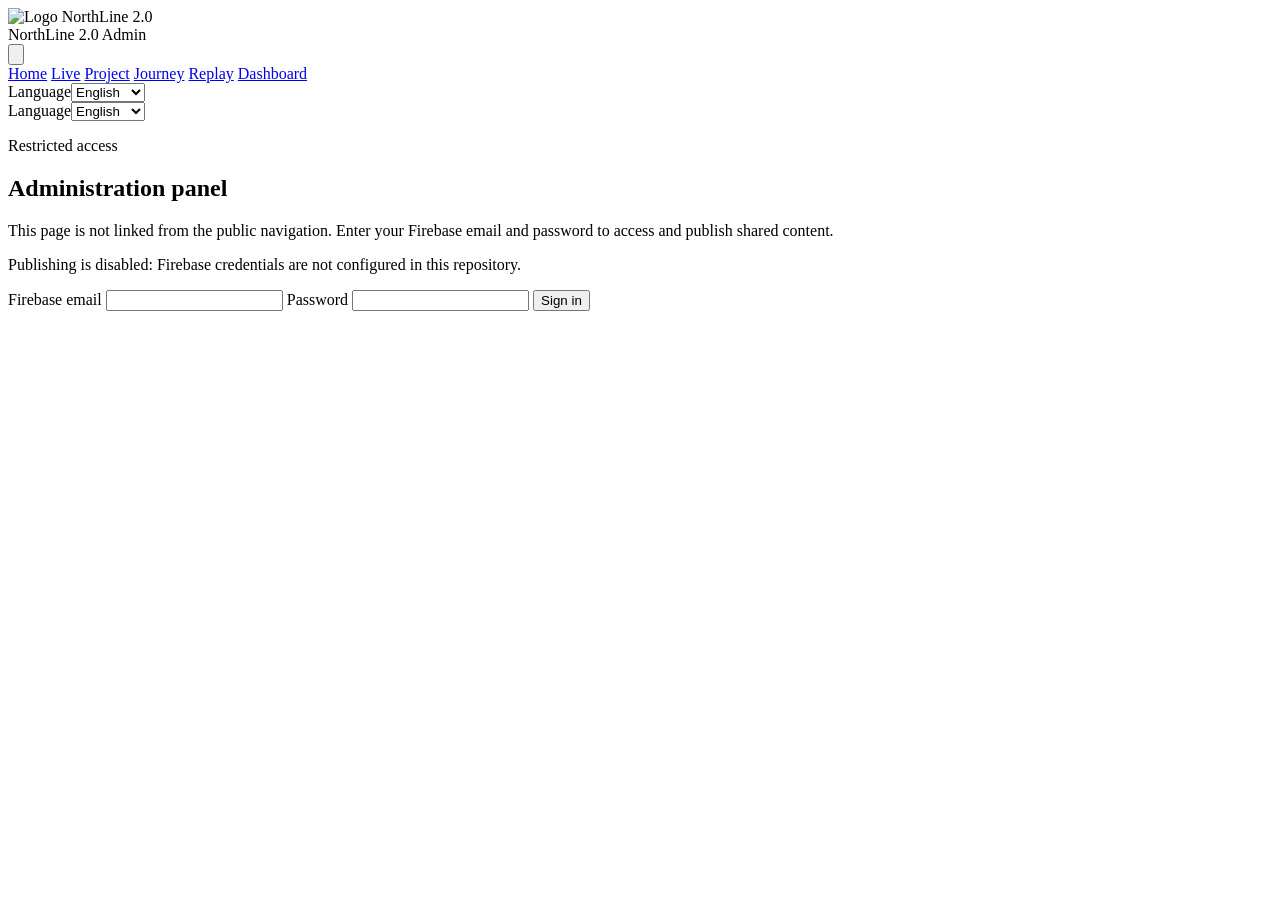
==== admin.html @ 84601d61 "flagge" ====
<!DOCTYPE html>
<html lang="en">
<head>
    <meta charset="UTF-8">
    <title data-i18n="admin.horizonAdmin">NorthLine 2.0 — Admin</title>
    <meta name="description" content="NorthLine 2.0 admin panel to manage shared field notes and gallery." data-i18n-attr='{"content":"meta.adminDescription"}'>
    <meta name="viewport" content="width=device-width, initial-scale=1.0">
    <link rel="stylesheet" href="css/tokens.css?v=20260828b">
    <link rel="stylesheet" href="css/global.css?v=20260828j">
    <link rel="stylesheet" href="https://unpkg.com/leaflet@1.9.4/dist/leaflet.css">
    <link rel="icon" type="image/png" sizes="32x32" href="assets/logo_horizon_homepage.png?v=20260827a">
    <link rel="icon" type="image/png" href="assets/logo_horizon_homepage.png?v=20260827a">
    <link rel="apple-touch-icon" href="assets/logo_horizon_homepage.png?v=20260827a">
</head>
<body data-page="admin">
    <header class="topbar">
        <div class="brand">
            <img src="assets/logo_horizon_homepage.png?v=20260827a" alt="Logo NorthLine 2.0" class="brand-icon" data-i18n-attr='{"alt":"admin.logoHorizon"}'>
            <div>
                <span class="brand-title" data-i18n="common.projectName">NorthLine 2.0</span>
                <span class="brand-subtitle" data-i18n="common.admin">Admin</span>
            </div>
        </div>
        <nav class="main-nav" aria-label="Main navigation" data-i18n-attr='{"aria-label":"common.mainNavigation"}'>
            <a href="index.html" data-i18n="common.home">Home</a>
            <a href="live.html" data-i18n="common.live">Live</a>
            <a href="project.html" data-i18n="common.project">Project</a>
            <a href="gallery.html" data-i18n="common.journey">Journey</a>
            <a href="replay.html" data-i18n="common.replay">Replay</a>
            <a href="dashboard.html" data-i18n="common.dashboard">Dashboard</a>
        </nav>
    </header>
    <main class="page page-admin">
        <section id="adminLocked" class="section section-white">
            <div class="section-title">
                <p class="eyebrow" data-i18n="admin.restrictedAccess">Restricted access</p>
                <h1 data-i18n="admin.administrationPanel">Administration panel</h1>
                <p data-i18n="admin.thisPageIsNotLinkedFromThePublic">This page is not linked from the public navigation. Enter your Firebase email and password to access and publish shared content.</p>
                <p id="adminModeLabel"></p>
            </div>
            <form id="adminLoginForm" class="admin-login-form">
                <label>
                    <span data-i18n="admin.firebaseEmail">Firebase email</span>
                    <input type="email" name="email" autocomplete="username">
                </label>
                <label>
                    <span data-i18n="admin.password">Password</span>
                    <input type="password" name="password" autocomplete="current-password" required>
                </label>
                <button type="submit" class="button primary" data-i18n="admin.signIn">Sign in</button>
                <p id="adminLoginSuccess" class="admin-feedback"></p>
                <p id="adminLoginError" class="admin-error"></p>
            </form>
        </section>

        <section id="adminApp" class="section admin-section-stack" hidden>
            <div class="section-title">
                <p class="eyebrow" data-i18n="admin.contentManagement">Content management</p>
                <h2 data-i18n="common.gallery">Gallery</h2>
                <p data-i18n="admin.addDeleteAndReorderTheImagesPublishedOn">Add, delete and reorder the images published on the site from here.</p>
            </div>
            <div class="admin-toolbar">
                <p id="adminSaveNotice" class="admin-feedback"></p>
                <button id="adminLogoutBtn" type="button" class="button ghost" data-i18n="admin.logOut">Log out</button>
            </div>

            <details class="section-white admin-block admin-collapsible">
                <summary><span data-i18n="admin.liveStatus">Live status</span><small data-i18n="admin.changeTheExpeditionStatusShownPublicly">Change the expedition status shown publicly</small></summary>
                <div class="admin-collapsible-content">
                    <div class="section-title">
                        <h2 data-i18n="admin.liveStatus">Live status</h2>
                    <p data-i18n="admin.youCanManuallyForceEndOfDayIf">You can manually force End of day. If Garmin keeps sending MOVING for at least 2 minutes, the status returns automatically to Moving.</p>
                    </div>
                    <form id="adminLiveStatusForm" class="admin-form-grid">
                        <label class="admin-form-full"><span data-i18n="admin.statusMode">Status mode</span>
                            <select name="forcedStatus">
                                <option value="" data-i18n="admin.automaticFromGarminFirebase">Automatic from Garmin/Firebase</option>
                                <option value="ended" data-i18n="common.endOfDay">End of day</option>
                                <option value="finished" data-i18n="admin.finishedArrivedAtChancy">Finished (arrived in Chiasso)</option>
                            </select>
                        </label>
                        <p id="adminLiveStatusCurrent" class="admin-inline-note admin-form-full" data-i18n="admin.currentStatusLoading">Current status: loading...</p>
                        <button type="submit" class="button primary" data-i18n="admin.saveLiveStatus">Save live status</button>
                        <p id="adminLiveStatusNotice" class="admin-feedback admin-form-full"></p>
                    </form>
                </div>
            </details>

            <section class="section-white admin-block">
                <div class="section-title">
                    <h2 data-i18n="common.gallery">Gallery</h2>
                </div>
                <form data-admin-form="gallery" class="admin-form-grid">
                    <label><span data-i18n="common.title">Title</span><input type="text" name="title" required></label>
                    <label><span data-i18n="common.date">Date</span>
                        <span class="admin-input-with-action">
                            <input type="text" name="date" placeholder="01/08/2026" data-i18n-attr='{"placeholder":"admin.value01082026"}'>
                            <button id="adminGalleryNowBtn" type="button" class="button secondary" data-i18n="admin.now">Now</button>
                        </span>
                    </label>
                    <label><span data-i18n="common.time">Time</span><input type="text" name="time" placeholder="07:30"></label>
                    <label><span data-i18n="common.km">Km</span>
                        <span class="admin-input-with-action">
                            <input type="text" name="km" placeholder="18">
                            <button id="adminGalleryKmNowBtn" type="button" class="button secondary" data-i18n="admin.currentKm">Current km</button>
                        </span>
                    </label>
                    <label><span data-i18n="common.location">Location</span>
                        <input type="text" name="location" placeholder="Automatically set from location" readonly data-i18n-attr='{"placeholder":"admin.automaticallySetFromLocation"}'>
                    </label>
                    <label class="admin-form-full"><span data-i18n="common.description">Description</span><textarea name="description" rows="4"></textarea></label>
                    <label class="admin-form-full"><span data-i18n="common.image">Image</span><input type="file" name="image" accept="image/*" required></label>
                    <div class="admin-form-full admin-inline-row">
                        <button id="adminGalleryGeoBtn" type="button" class="button secondary" data-i18n="admin.useCurrentLocation">Use current location</button>
                        <button id="adminGalleryMapBtn" type="button" class="button secondary" data-i18n="admin.chooseOnMap">Choose on map</button>
                        <span id="adminGalleryGeoStatus" class="admin-inline-note" data-i18n="admin.locationNotSet">Location not set</span>
                    </div>
                    <div id="adminGalleryMapPickerWrap" class="admin-form-full admin-map-picker-wrap" hidden>
                        <p class="admin-inline-note" data-i18n="admin.clickOnLlaCartinaPerImpostareLaPosizione">Click on
lla cartina per impostare la posizione della foto.</p>                        <div id="adminGalleryMapPicker" class="admin-map-picker"></div>
                    </div>
                    <input type="hidden" name="lat">
                    <input type="hidden" name="lng">
                    <button type="submit" class="button primary" data-i18n="admin.addToGallery">Add to gallery</button>
                </form>
                <div data-admin-list="gallery" class="admin-item-list"></div>
            </section>

            <details class="section-white admin-block admin-collapsible">
                <summary><span data-i18n="common.hiddenMilestones">Hidden milestones</span><small data-i18n="admin.chooseWhichSecretProgressBadgesAreVisible">Choose which secret progress badges are visible</small></summary>
                <div class="admin-collapsible-content">
                <div class="section-title">
                    <h2 data-i18n="common.hiddenMilestones">Hidden milestones</h2>
                    <p data-i18n="admin.unlockHiddenProgressManuallySoTheyAppearOnly">Unlock hidden progress manually so they appear only on the public progress page.</p>
                </div>
                <form id="adminHiddenProgressForm" class="admin-form-grid">
                    <div id="adminHiddenProgressList" class="admin-hidden-progress-list admin-form-full"></div>
                    <button type="submit" class="button primary" data-i18n="admin.saveHiddenMilestones">Save hidden milestones</button>
                    <p id="adminHiddenProgressNotice" class="admin-feedback admin-form-full"></p>
                </form>
                </div>
            </details>

            <details class="section-white admin-block admin-collapsible">
                <summary><span data-i18n="admin.progressCantons">Progress cantons</span><small data-i18n="admin.manageTheManualCantonOverride">Manage the manual canton override</small></summary>
                <div class="admin-collapsible-content">
                <div class="section-title">
                    <h2 data-i18n="admin.progressCantonsManual">Progress cantons (manual)</h2>
                    <p data-i18n="admin.theAutomaticGpsDetectionRemainsActiveSelectAdditional">The automatic GPS detection remains active. Select additional cantons here only when a manual correction is needed.</p>
                </div>
                <form id="adminCantonOverrideForm" class="admin-form-grid">
                    <p id="adminCantonOverrideCurrent" class="admin-inline-note admin-form-full" data-i18n="admin.automaticGpsDetectionActive2">Automatic GPS detection active.</p>
                    <div id="adminCantonOverrideList" class="admin-hidden-progress-list admin-form-full"></div>
                    <button type="submit" class="button primary" data-i18n="admin.saveManualCantons">Save manual cantons</button>
                    <p id="adminCantonOverrideNotice" class="admin-feedback admin-form-full"></p>
                </form>
                </div>
            </details>

            <details class="section-white admin-block admin-collapsible">
                <summary><span data-i18n="admin.mountainPasses">Mountain passes</span><small data-i18n="admin.manuallyActivatePassBadges">Manually activate pass badges</small></summary>
                <div class="admin-collapsible-content">
                    <div class="section-title">
                        <h2 data-i18n="admin.mountainPassesManual">Mountain passes (manual)</h2>
                        <p data-i18n="admin.theAutomaticGpsGeofenceRemainsActiveSelectAdditional">The automatic GPS geofence remains active. Select additional passes only when a manual correction is needed.</p>
                    </div>
                    <form id="adminPassOverrideForm" class="admin-form-grid">
                        <p id="adminPassOverrideCurrent" class="admin-inline-note admin-form-full" data-i18n="admin.automaticGpsDetectionActive2">Automatic GPS detection active.</p>
                        <div id="adminPassOverrideList" class="admin-hidden-progress-list admin-form-full"></div>
                        <button type="submit" class="button primary" data-i18n="admin.saveManualPasses">Save manual passes</button>
                        <p id="adminPassOverrideNotice" class="admin-feedback admin-form-full"></p>
                    </form>
                </div>
            </details>
        </section>
    </main>
    <script src="firebase-config.js"></script>
    <script src="https://www.gstatic.com/firebasejs/10.12.5/firebase-app-compat.js"></script>
    <script src="https://www.gstatic.com/firebasejs/10.12.5/firebase-auth-compat.js"></script>
    <script src="https://www.gstatic.com/firebasejs/10.12.5/firebase-database-compat.js"></script>
    <script src="https://www.gstatic.com/firebasejs/10.12.5/firebase-storage-compat.js"></script>
    <script src="https://unpkg.com/leaflet@1.9.4/dist/leaflet.js"></script>
    <script src="js/config.js?v=20260828g"></script>
    <script src="js/achievements.js?v=20260828b"></script>
    <script src="js/firebase.js?v=20260828j"></script>
    <script src="js/i18n.js?v=20260828l"></script>
    <script src="js/locales/en.js?v=20260828m"></script>
    <script src="js/locales/it.js?v=20260828m"></script>
    <script src="js/locales/de.js?v=20260828m"></script>
    <script src="js/locales/fr.js?v=20260828m"></script>
    <script src="js/status.js?v=20260828k"></script>
    <script src="js/stats.js?v=20260828b"></script>
    <script src="js/route.js?v=20260828a"></script>
    <script src="js/expedition.js?v=20260828d"></script>
    <script src="js/pages/admin.js?v=20260828l"></script>
    <script src="js/app.js?v=20260828k"></script>
</body>
</html>
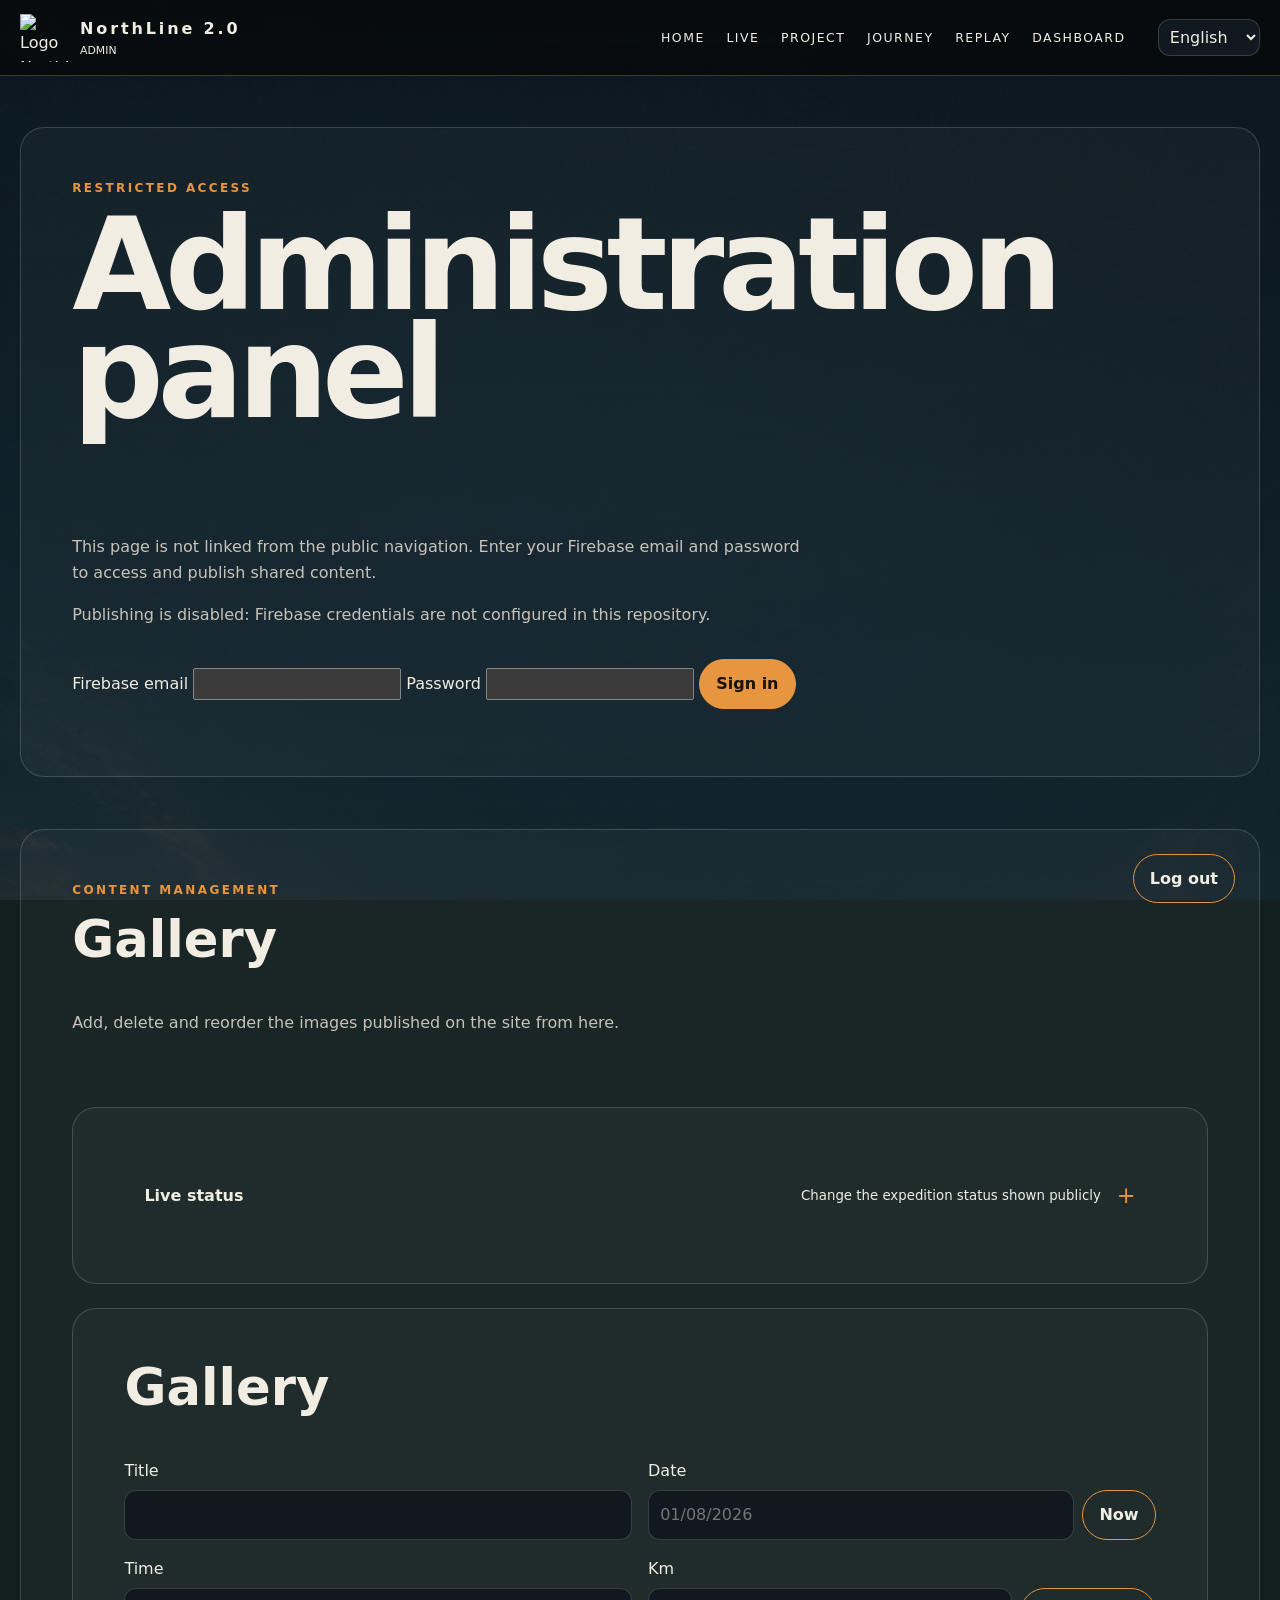
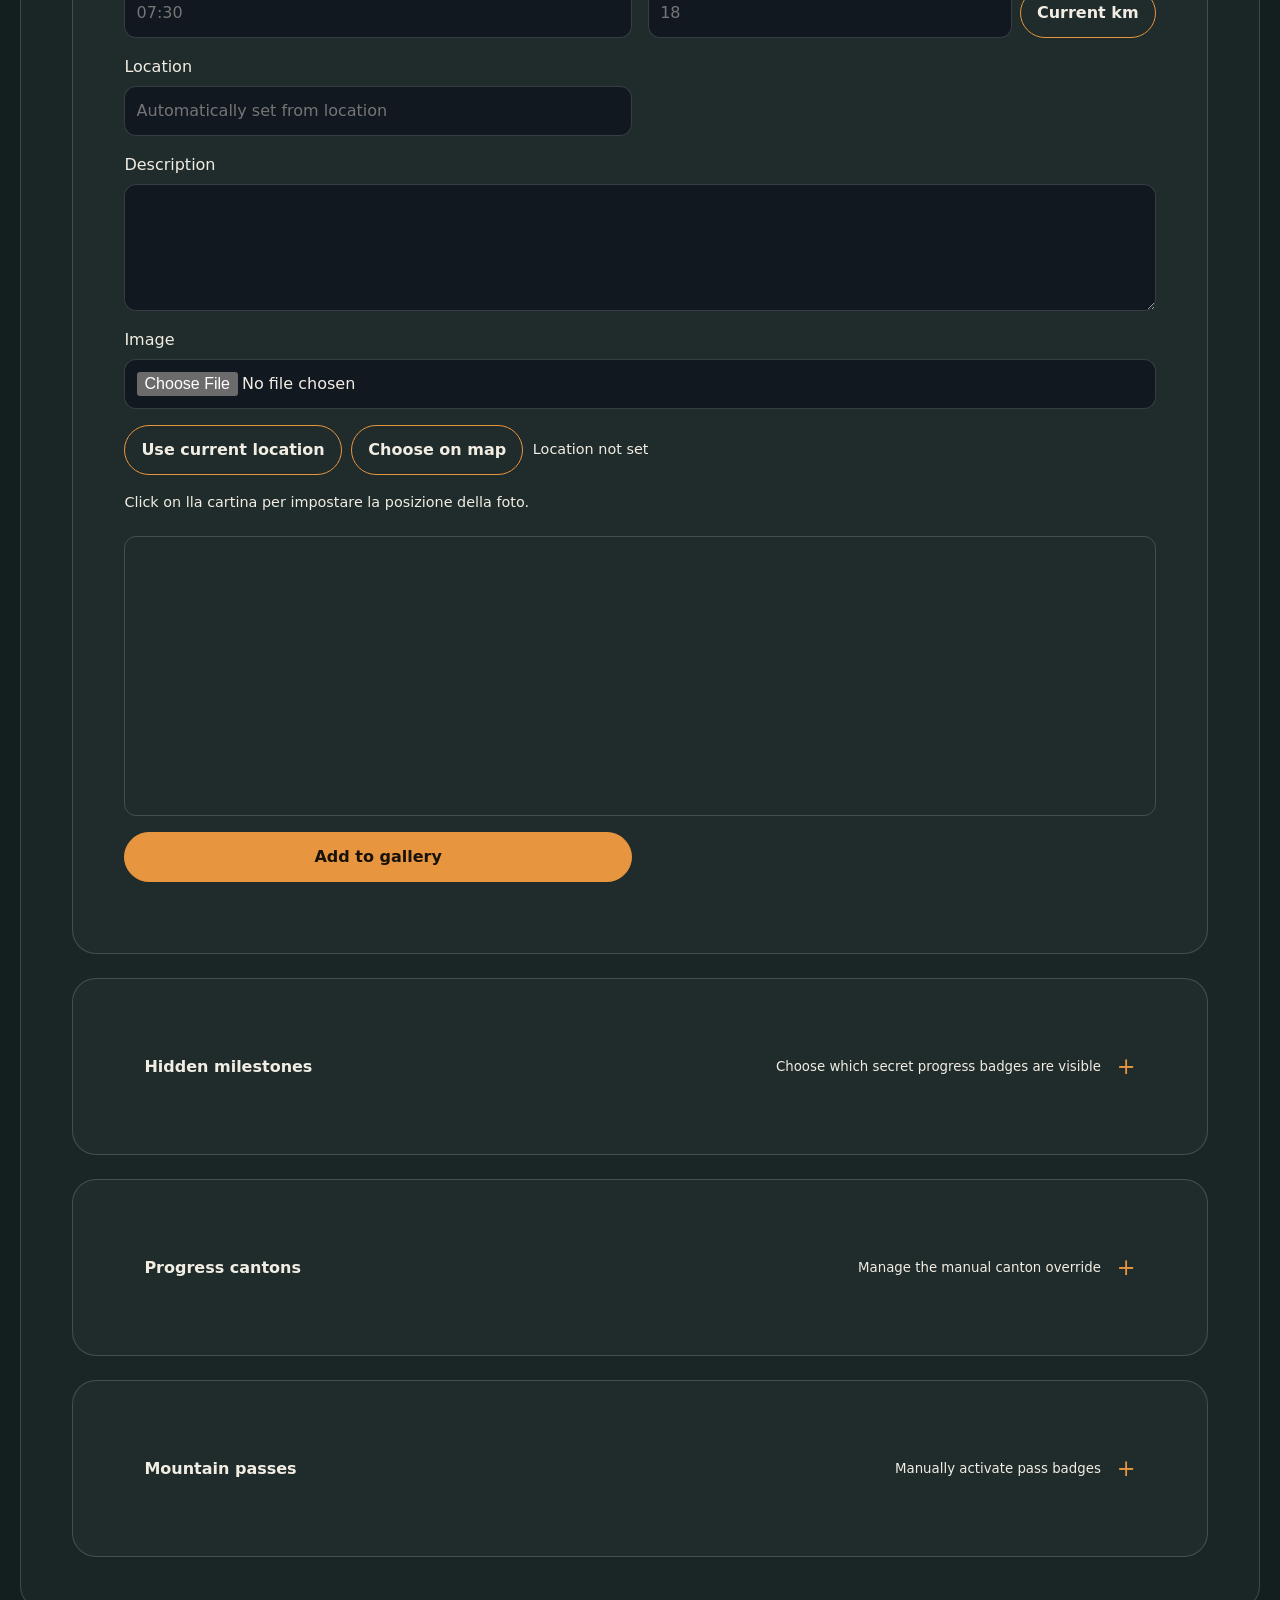
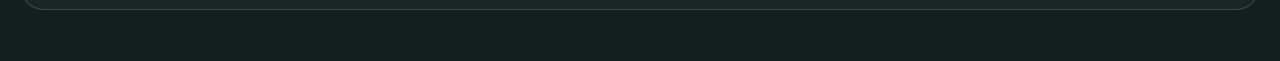
==== commit 4c6b8640: "flagge" ====
--- a/admin.html
+++ b/admin.html
@@ -5,8 +5,8 @@
     <title data-i18n="admin.horizonAdmin">NorthLine 2.0 — Admin</title>
     <meta name="description" content="NorthLine 2.0 admin panel to manage shared field notes and gallery." data-i18n-attr='{"content":"meta.adminDescription"}'>
     <meta name="viewport" content="width=device-width, initial-scale=1.0">
-    <link rel="stylesheet" href="css/tokens.css?v=20260828b">
-    <link rel="stylesheet" href="css/global.css?v=20260828j">
+    <link rel="stylesheet" href="css/tokens.css?v=20260828d">
+    <link rel="stylesheet" href="css/global.css?v=20260828q">
     <link rel="stylesheet" href="https://unpkg.com/leaflet@1.9.4/dist/leaflet.css">
     <link rel="icon" type="image/png" sizes="32x32" href="assets/logo_horizon_homepage.png?v=20260827a">
     <link rel="icon" type="image/png" href="assets/logo_horizon_homepage.png?v=20260827a">
--- a/css/tokens.css
+++ b/css/tokens.css
@@ -0,0 +1,49 @@
+:root {
+  --color-bg: #131f1f;
+  --color-bg-strong: #1a2725;
+  --color-surface: #1e2b29;
+  --color-surface-2: #263936;
+  --color-text: #f1ede3;
+  --color-text-muted: #a9aea6;
+  --color-text-soft: #c8c3ba;
+  --color-accent: #e8953f;
+  --color-accent-soft: #d9b36c;
+  --color-accent-secondary: #6f9ead;
+  --route-start: #318fbd;
+  --route-finish: #f06432;
+  --color-border: rgba(255,255,255,0.16);
+  --color-success: #67d89e;
+  --color-warning: #f3c96b;
+  --color-danger: #f77f7f;
+  --radius-sm: 12px;
+  --radius-md: 18px;
+  --radius-lg: 24px;
+  --shadow-soft: 0 12px 32px rgba(0,0,0,0.25);
+  --max-width: 1280px;
+  --content-wide: 1280px;
+  --navbar-height: 76px;
+  --navbar-padding-x: 1.25rem;
+  --navbar-logo-size: 48px;
+  --navbar-brand-size: 16px;
+  --navbar-link-size: 12.48px;
+  --font-sans: Inter, ui-sans-serif, system-ui, -apple-system, "Segoe UI", sans-serif;
+  --space-xs: 8px;
+  --space-sm: 12px;
+  --space-md: 16px;
+  --space-lg: 24px;
+  --space-xl: 32px;
+  --space-2xl: 48px;
+  --bg: var(--color-bg);
+  --bg-strong: var(--color-bg-strong);
+  --surface: var(--color-surface);
+  --surface-strong: var(--color-surface-2);
+  --text: var(--color-text);
+  --muted: var(--color-text-muted);
+  --muted-strong: var(--color-text-soft);
+  --accent: var(--color-accent);
+  --accent-soft: var(--color-accent-soft);
+  --accent-cold: var(--color-accent-secondary);
+  --border: var(--color-border);
+  --radius: var(--radius-md);
+  --shadow: var(--shadow-soft);
+}
--- a/css/global.css
+++ b/css/global.css
@@ -0,0 +1,928 @@
+:root {
+    color-scheme: dark;
+}
+
+
+/* =========================
+   GLOBAL RESET
+   ========================= */
+
+* {
+    box-sizing: border-box;
+}
+
+html {
+    scroll-behavior: smooth;
+}
+
+body {
+    margin: 0;
+    background: var(--color-bg);
+    color: var(--color-text);
+    font-family: var(--font-sans);
+    line-height: 1.6;
+    overflow-x: hidden;
+}
+
+img,
+svg {
+    display: block;
+    max-width: 100%;
+}
+
+a {
+    color: inherit;
+}
+
+button,
+select,
+input,
+textarea {
+    font: inherit;
+}
+
+button,
+a,
+select,
+input,
+textarea {
+    outline-offset: 4px;
+}
+
+:focus-visible {
+    outline: 2px solid var(--color-accent);
+}
+
+
+/* =========================
+   ACCESSIBILITY
+   ========================= */
+
+.skip-link {
+    position: fixed;
+    top: -5rem;
+    left: 1rem;
+    z-index: 9999;
+
+    padding: 0.7rem 1rem;
+
+    background: var(--color-accent);
+    color: #111;
+}
+
+.skip-link:focus {
+    top: 1rem;
+}
+
+
+/* =========================
+   TOPBAR / NAVIGATION
+   ========================= */
+
+.topbar {
+    position: sticky;
+    top: 0;
+    z-index: 1000;
+
+    display: flex;
+    align-items: center;
+    gap: 2rem;
+
+    height: var(--navbar-height);
+
+    padding: 0 max(
+        1.25rem,
+        calc((100vw - var(--content-wide)) / 2)
+    );
+
+    background: rgba(8, 11, 14, 0.92);
+    backdrop-filter: blur(16px);
+
+    border-bottom: 1px solid var(--color-border);
+}
+
+.brand {
+    display: flex;
+    align-items: center;
+    gap: 0.75rem;
+
+    margin-right: auto;
+
+    text-decoration: none;
+}
+
+.brand-icon {
+    width: 38px;
+    height: 38px;
+    object-fit: contain;
+}
+
+.brand-title,
+.brand-subtitle {
+    display: block;
+}
+
+.brand-title {
+    font-weight: 800;
+    letter-spacing: 0.18em;
+}
+
+.brand-subtitle {
+    color: var(--color-muted);
+    font-size: 0.68rem;
+    text-transform: uppercase;
+}
+
+.main-nav {
+    display: flex;
+    align-items: center;
+    gap: 1.35rem;
+}
+
+.main-nav > a {
+    color: var(--color-muted);
+
+    font-size: 0.78rem;
+    letter-spacing: 0.12em;
+    text-transform: uppercase;
+    text-decoration: none;
+}
+
+.main-nav > a:hover,
+.main-nav > a[aria-current="page"] {
+    color: var(--color-accent);
+}
+
+.main-nav > a {
+    background: transparent !important;
+    box-shadow: none;
+}
+
+.topbar-menu-toggle,
+.lang-switcher-mobile {
+    display: none;
+}
+
+.topbar-menu-toggle svg {
+    width: 20px;
+    height: 20px;
+    fill: currentColor;
+}
+
+.runner-popup {
+    min-width: 13rem;
+}
+
+.runner-popup p {
+    margin: 0 0 0.6rem;
+    font-weight: 700;
+}
+
+.runner-directions-btn {
+    display: inline-flex;
+    align-items: center;
+    min-height: 32px;
+    padding: 0.35rem 0.65rem;
+    border: 1px solid var(--color-accent);
+    border-radius: var(--radius-sm);
+    color: #17120a;
+    background: var(--color-accent);
+    font-size: 0.78rem;
+    font-weight: 700;
+    text-decoration: none;
+}
+
+
+/* =========================
+   LANGUAGE SWITCHER
+   ========================= */
+
+.lang-switcher-label {
+    position: absolute;
+
+    width: 1px;
+    height: 1px;
+
+    overflow: hidden;
+}
+
+.lang-switcher-select {
+    padding: 0.45rem;
+
+    background: #111820;
+    color: var(--color-text);
+
+    border: 1px solid var(--color-border);
+    border-radius: var(--radius-sm);
+}
+
+.admin-section-stack {
+    position: relative;
+    display: grid;
+    gap: 1.5rem;
+}
+
+.admin-toolbar {
+    position: absolute;
+    top: 1.5rem;
+    right: 1.5rem;
+    z-index: 10;
+    padding: 0;
+    background: transparent;
+    border: 0;
+}
+
+.admin-toolbar .admin-feedback {
+    display: none;
+}
+
+.admin-toolbar .button {
+    background: transparent;
+}
+
+.admin-block {
+    padding: clamp(1rem, 3vw, 1.75rem);
+}
+
+.admin-block > .section-title {
+    margin-bottom: 1.25rem;
+}
+
+.admin-collapsible {
+    padding: 0;
+    overflow: hidden;
+}
+
+.admin-collapsible summary {
+    display: flex;
+    align-items: center;
+    justify-content: space-between;
+    gap: 1rem;
+    padding: 1.15rem 1.25rem;
+    color: var(--color-text);
+    cursor: pointer;
+    list-style: none;
+}
+
+.admin-collapsible summary::-webkit-details-marker {
+    display: none;
+}
+
+.admin-collapsible summary::after {
+    content: '+';
+    flex: 0 0 auto;
+    color: var(--color-accent);
+    font-size: 1.4rem;
+}
+
+.admin-collapsible[open] summary::after {
+    content: '-';
+}
+
+.admin-collapsible summary span {
+    font-weight: 800;
+}
+
+.admin-collapsible summary small {
+    margin-left: auto;
+    color: var(--color-muted);
+    text-align: right;
+}
+
+.admin-collapsible-content {
+    padding: 0 1.25rem 1.25rem;
+    border-top: 1px solid var(--color-border);
+}
+
+@media (max-width: 560px) {
+    .admin-collapsible summary {
+        align-items: flex-start;
+        flex-wrap: wrap;
+    }
+
+    .admin-collapsible summary small {
+        flex-basis: calc(100% - 1.5rem);
+        margin-left: 0;
+        text-align: left;
+    }
+}
+
+
+/* =========================
+   PAGE LAYOUT
+   ========================= */
+
+.page {
+    width: min(
+        var(--content-wide),
+        calc(100% - 2.5rem)
+    );
+
+    margin: auto;
+}
+
+.page > section {
+    margin: clamp(1.75rem, 4vw, 4rem) 0;
+}
+
+
+/* =========================
+   GENERIC SECTIONS
+   ========================= */
+
+.section,
+.section-white,
+.story-block,
+.challenge-block,
+.route-block,
+.field-notes,
+.final-cta {
+    padding: clamp(1.4rem, 4vw, 3.5rem);
+
+    border: 1px solid var(--color-border);
+    border-radius: var(--radius-lg);
+
+    background: linear-gradient(
+        145deg,
+        rgba(255, 255, 255, 0.03),
+        rgba(255, 255, 255, 0.03)
+    );
+}
+
+.section-title {
+    margin-bottom: 2rem;
+}
+
+
+/* =========================
+   TYPOGRAPHY
+   ========================= */
+
+h1,
+h2,
+h3,
+p {
+    margin-top: 0;
+}
+
+h1 {
+    font-size: clamp(3.6rem, 10vw, 9rem);
+    line-height: 0.85;
+    letter-spacing: -0.05em;
+}
+
+h2 {
+    font-size: clamp(1.8rem, 4vw, 3.4rem);
+    line-height: 1.08;
+}
+
+h3 {
+    font-size: 1.2rem;
+}
+
+.eyebrow {
+    color: var(--color-accent);
+
+    font-size: 0.75rem;
+    font-weight: 700;
+
+    letter-spacing: 0.2em;
+    text-transform: uppercase;
+}
+
+
+/* =========================
+   BUTTONS
+   ========================= */
+
+.button {
+    display: inline-flex;
+    align-items: center;
+    justify-content: center;
+
+    min-height: 46px;
+
+    padding: 0.7rem 1rem;
+
+    border: 1px solid var(--color-accent);
+    border-radius: 999px;
+
+    background: transparent;
+    color: var(--color-text);
+
+    font-weight: 700;
+    text-decoration: none;
+
+    cursor: pointer;
+}
+
+.button.primary {
+    background: var(--color-accent);
+    color: #17120a;
+}
+
+.button:disabled {
+    opacity: 0.45;
+    cursor: not-allowed;
+}
+
+
+/* =========================
+   FOOTER
+   ========================= */
+
+.site-footer {
+    padding: 3rem 1.25rem;
+
+    text-align: center;
+    color: var(--color-muted);
+
+    border-top: 1px solid var(--color-border);
+}
+
+
+/* =========================
+   STATUS
+   ========================= */
+
+.status-dot {
+    display: inline-block;
+
+    width: 0.7rem;
+    height: 0.7rem;
+
+    border-radius: 50%;
+
+    background: var(--color-muted);
+}
+
+.status-moving {
+    background: #59d49a;
+}
+
+.status-not-started {
+    background: var(--color-accent);
+}
+
+
+/* =========================
+   GRIDS
+   ========================= */
+
+.metric-grid,
+.dashboard-grid,
+.challenge-grid,
+.people-grid,
+.factors-grid,
+.status-grid,
+.gallery-grid {
+    display: grid;
+
+    grid-template-columns: repeat(
+        auto-fit,
+        minmax(min(100%, 220px), 1fr)
+    );
+
+    gap: 1rem;
+}
+
+
+/* =========================
+   CARDS
+   ========================= */
+
+.metric-card,
+.dashboard-card,
+.gallery-card,
+.person-card,
+.status-pill {
+    padding: 1.2rem;
+
+    border: 1px solid var(--color-border);
+    border-radius: var(--radius-md);
+
+    background: rgba(255, 255, 255, 0.05);
+}
+
+
+/* =========================
+   MAP
+   ========================= */
+
+.map-wrap {
+    position: relative;
+
+    min-height: 560px;
+
+    overflow: hidden;
+
+    background: #1c2b30;
+
+    border-radius: var(--radius-lg);
+}
+
+.map-wrap #map,
+#map {
+    width: 100%;
+    height: 560px;
+}
+
+.map-status {
+    position: absolute;
+
+    left: 1rem;
+    bottom: 1rem;
+    z-index: 500;
+
+    max-width: calc(100% - 2rem);
+
+    padding: 0.6rem 0.8rem;
+
+    background: rgba(8, 11, 14, 0.9);
+
+    border-radius: var(--radius-sm);
+}
+
+/* Keep Leaflet controls below the sticky navigation bar. */
+.leaflet-top,
+.leaflet-bottom {
+    z-index: 400;
+}
+
+.leaflet-marker-icon,
+.leaflet-marker-shadow {
+    max-width: none;
+}
+
+.leaflet-pane > svg {
+    max-width: none !important;
+}
+
+.replay-map-speed {
+    display: flex;
+    align-items: center;
+    gap: 0.8rem;
+    margin-top: 0.75rem;
+    padding: 0.65rem 0.8rem;
+    color: var(--color-text);
+    background: transparent !important;
+    border: 1px solid var(--color-border);
+    border-radius: var(--radius-sm);
+}
+
+.replay-map-speed-label {
+    color: var(--color-muted);
+    font-size: 0.72rem;
+    text-transform: uppercase;
+    letter-spacing: 0.08em;
+}
+
+.replay-speed-options {
+    display: flex;
+    gap: 0.35rem;
+}
+
+.replay-speed-option {
+    min-width: 3.25rem;
+    padding: 0.35rem 0.55rem;
+    color: var(--color-text);
+    background: rgba(255, 255, 255, 0.06);
+    border: 1px solid var(--color-border);
+    border-radius: 4px;
+    cursor: pointer;
+}
+
+.replay-speed-option.is-active {
+    color: #101416;
+    background: var(--color-accent);
+    border-color: var(--color-accent);
+}
+
+.replay-map-speed output {
+    min-width: 2rem;
+    color: var(--color-accent);
+    font-weight: 800;
+}
+
+.replay-status {
+    position: absolute;
+    width: 1px;
+    height: 1px;
+    overflow: hidden;
+    clip: rect(0 0 0 0);
+    white-space: nowrap;
+}
+
+.replay-control-button {
+    font-size: 1rem;
+    font-weight: 800;
+}
+
+.map-actions .map-toggle-btn svg {
+    width: 17px;
+    height: 17px;
+    fill: currentColor;
+}
+
+.map-actions .map-toggle-btn {
+    display: inline-flex;
+    align-items: center;
+    justify-content: center;
+    padding: 0;
+    line-height: 1;
+}
+
+.page-replay .leaflet-control-attribution {
+    padding: 2px 5px;
+    color: rgba(241, 237, 227, 0.78);
+    background: rgba(8, 11, 14, 0.78);
+    border-radius: 4px 0 0;
+    font-size: 9px;
+}
+
+.page-replay .leaflet-control-attribution a {
+    color: var(--color-text);
+}
+
+@media (max-width: 520px) {
+    .replay-map-speed {
+        flex-wrap: wrap;
+        gap: 0.55rem;
+    }
+
+    .page-replay .map-actions {
+        right: 0.5rem;
+        top: 0.5rem;
+        max-width: calc(100% - 1rem);
+        gap: 0.3rem;
+    }
+
+    .page-replay .map-actions .map-toggle-btn {
+        width: 36px;
+        height: 36px;
+    }
+}
+
+
+/* =========================
+   MOBILE NAV OVERLAY
+   ========================= */
+
+.mobile-nav-overlay {
+    position: fixed;
+    inset: 0;
+    z-index: 900;
+
+    background: rgba(0, 0, 0, 0.68);
+}
+
+.mobile-nav-overlay[hidden] {
+    display: none;
+}
+
+@media (max-width: 800px) {
+    .main-nav {
+        border-bottom-left-radius: var(--radius-lg);
+    }
+}
+
+
+/* =========================
+   EMPTY STATE
+   ========================= */
+
+.empty-state {
+    padding: 1rem;
+
+    color: var(--color-muted);
+
+    border-left: 2px solid var(--color-accent);
+}
+
+
+/* =========================
+   ADMIN FORM
+   ========================= */
+
+.admin-form-grid {
+    display: grid;
+
+    grid-template-columns: repeat(
+        2,
+        minmax(0, 1fr)
+    );
+
+    gap: 1rem;
+}
+
+.admin-form-full {
+    grid-column: 1 / -1;
+}
+
+.admin-form-grid label {
+    display: grid;
+    gap: 0.4rem;
+}
+
+.admin-form-grid input,
+.admin-form-grid textarea,
+.admin-form-grid select {
+    width: 100%;
+
+    padding: 0.7rem;
+
+    background: #111820;
+    color: var(--color-text);
+
+    border: 1px solid var(--color-border);
+    border-radius: var(--radius-sm);
+}
+
+.admin-input-with-action {
+    display: flex;
+    gap: 0.5rem;
+}
+
+.admin-input-with-action input {
+    flex: 1 1 auto;
+}
+
+.admin-input-with-action .button {
+    flex: 0 0 auto;
+    white-space: nowrap;
+}
+
+.admin-inline-row {
+    display: flex;
+    flex-wrap: wrap;
+    align-items: center;
+    gap: 0.6rem;
+}
+
+.admin-inline-note {
+    color: var(--color-muted);
+    font-size: 0.9rem;
+}
+
+.admin-tag-suggestions {
+    display: flex;
+    flex-wrap: wrap;
+    gap: 0.4rem;
+    margin-top: 0.4rem;
+}
+
+.admin-tag-chip {
+    padding: 0.3rem 0.7rem;
+    color: var(--color-text);
+    font-size: 0.85rem;
+    background: rgba(255, 255, 255, 0.06);
+    border: 1px solid var(--color-border);
+    border-radius: 999px;
+    cursor: pointer;
+}
+
+.admin-map-picker-wrap {
+    display: grid;
+    gap: 0.5rem;
+}
+
+.admin-map-picker {
+    height: 280px;
+    border: 1px solid var(--color-border);
+    border-radius: var(--radius-sm);
+    overflow: hidden;
+}
+
+.admin-item-list {
+    display: grid;
+    gap: 0.75rem;
+    margin-top: 1.25rem;
+}
+
+.admin-item-card {
+    display: grid;
+    grid-template-columns: 72px 1fr auto;
+    align-items: center;
+    gap: 0.9rem;
+    padding: 0.7rem;
+    background: rgba(255, 255, 255, 0.03);
+    border: 1px solid var(--color-border);
+    border-radius: var(--radius-sm);
+}
+
+.admin-item-card img {
+    width: 72px;
+    height: 72px;
+    object-fit: cover;
+    border-radius: var(--radius-sm);
+}
+
+.admin-item-meta h3 {
+    margin: 0 0 0.15rem;
+    font-size: 1rem;
+}
+
+.admin-item-meta p {
+    margin: 0;
+    color: var(--color-muted);
+    font-size: 0.85rem;
+}
+
+.admin-item-actions {
+    display: flex;
+    gap: 0.5rem;
+}
+
+@media (max-width: 560px) {
+    .admin-item-card {
+        grid-template-columns: 56px 1fr;
+    }
+
+    .admin-item-actions {
+        grid-column: 1 / -1;
+    }
+}
+@media(max-width:800px){.topbar{padding:0 1rem}.topbar-menu-toggle{display:inline-grid;place-items:center;background:transparent;color:var(--color-text);border:1px solid var(--color-border);border-radius:var(--radius-sm);width:44px;height:44px}.lang-switcher-desktop{display:none}.main-nav{position:fixed;z-index:1001;right:0;top:var(--navbar-height);bottom:auto;width:min(84vw,340px);height:auto;max-height:calc(100dvh - var(--navbar-height) - 1rem);overflow-y:auto;padding:2rem;display:flex;flex-direction:column;align-items:stretch;background:rgba(12,17,22,.88);backdrop-filter:blur(10px);transform:translateX(100%);transition:transform .2s ease}.mobile-nav-open .main-nav{transform:none}.lang-switcher-mobile{display:block;margin-top:1.5rem}.page{width:min(100% - 1.25rem,var(--content-wide))}.page>section{margin:3rem 0}.map-wrap,.map-wrap #map,#map{min-height:420px;height:420px}.admin-form-grid{grid-template-columns:1fr}}
+@media(prefers-reduced-motion:reduce){*{scroll-behavior:auto!important;transition:none!important;animation:none!important}}
+.gallery-grid{display:flex;flex-wrap:wrap;align-items:flex-start;justify-content:flex-start;gap:1rem;margin-top:2rem}.gallery-card{flex:0 0 auto;min-width:0;padding:0;overflow:hidden}.gallery-trigger{display:block;padding:0;border:0;background:none;color:inherit;text-align:left;cursor:pointer}.gallery-photo-frame{display:block;overflow:hidden;border-radius:var(--radius-sm)}.gallery-trigger img{display:block;width:100%;height:100%;object-fit:cover;background:rgba(0,0,0,.22)}.gallery-meta{display:block;width:100%;padding:.6rem;box-sizing:border-box}.map-actions{position:absolute;z-index:550;right:1rem;top:1rem;display:flex;gap:.5rem}.map-actions button,.map-toggle-btn,.geo-button{width:44px;height:44px;border:1px solid var(--color-border);border-radius:50%;background:rgba(8,11,14,.9);color:var(--color-text);cursor:pointer}.modal-backdrop{display:none;position:fixed;inset:0;z-index:2000;background:rgba(0,0,0,.9);padding:1rem;place-items:center}.modal-backdrop.is-open{display:grid}.modal-content{position:relative;width:min(900px,100%);max-height:95vh;overflow:auto;background:#0d1418;border:1px solid var(--color-border);border-radius:var(--radius-lg);padding:1rem}.modal-content>img{width:100%;max-height:65vh;object-fit:contain}.modal-close,.modal-nav{position:absolute;z-index:2;width:44px;height:44px;border:0;border-radius:50%;background:rgba(0,0,0,.75);color:white;font-size:1.6rem;cursor:pointer}.modal-close{right:1.4rem;top:1.4rem}.modal-prev{left:1.4rem;top:45%}.modal-next{right:1.4rem;top:45%}.modal-details{padding:1rem}.map-wrap:fullscreen{width:100vw;height:100vh}.map-wrap:fullscreen #map{height:100vh}
+.gallery-map-thumb{overflow:visible;background:none;border:0}.gallery-map-thumb img{position:absolute;left:0;top:0;transform:translate(-50%,-50%);height:36px;width:auto;max-width:none;border:2px solid #fff;border-radius:6px;box-shadow:0 1px 4px rgba(0,0,0,.55);cursor:pointer}
+@media(max-width:560px){.gallery-grid{gap:.6rem}}
+.replay-controls{display:grid;gap:1rem}.replay-button-row,.replay-speed-row{display:flex;gap:.8rem;align-items:center;flex-wrap:wrap}.badge-grid{display:grid;grid-template-columns:repeat(auto-fit,minmax(200px,1fr));gap:1rem}.badge-grid .milestone{display:flex;flex-direction:column;justify-content:space-between;min-height:12rem;overflow:hidden}.badge-grid .milestone h2{font-size:1.4rem;line-height:1.25;overflow-wrap:break-word}.milestone.is-locked{opacity:.55}.milestone.is-unlocked{border-color:var(--color-accent)}
+html,body{overflow-x:clip}
+.topbar{border-bottom-color:rgba(217,179,108,.28)}.brand-icon{width:48px;height:48px;object-fit:contain}.main-nav>a{position:relative}.main-nav>a::after{content:'';position:absolute;left:0;right:100%;bottom:-.35rem;height:1px;background:var(--color-accent);transition:right .2s ease}.main-nav>a:hover::after,.main-nav>a[aria-current=page]::after{right:0}.horizon-finish-icon{background:none!important;border:0!important}.finish-pole{position:absolute;left:3px;top:2px;width:2px;height:38px;background:#eadfc7}.finish-fabric{position:absolute;left:5px;top:3px;width:29px;height:19px;background:linear-gradient(135deg,#eadfc7,#c58a3d);clip-path:polygon(0 0,100% 10%,88% 48%,100% 90%,0 80%);transform-origin:left center;animation:horizon-flag-wave 2.2s ease-in-out infinite}@keyframes horizon-flag-wave{0%,100%{transform:skewY(0) scaleX(1)}50%{transform:skewY(-5deg) scaleX(.92)}}@media(prefers-reduced-motion:reduce){.finish-fabric{animation:none}}
+.page>section:nth-child(even){background-color:rgba(17,29,35,.48)}.feature-grid,.chart-grid,.stats-grid{display:grid;grid-template-columns:repeat(auto-fit,minmax(min(100%,220px),1fr));gap:1rem}.feature-grid article,.stats-grid article{padding:1.2rem;border-top:1px solid rgba(217,179,108,.35)}.feature-grid h3{color:var(--color-accent)}.section-title>p,.story-block>p{max-width:72ch;color:var(--color-text-soft)}.section-title>p.eyebrow{color:var(--color-accent)}strong{color:#fff6e3}.accent{color:var(--color-accent)}
+.page>section:nth-child(even){background-color:rgba(17,29,35,.48)}
+html{background:#131f1f}body{background:transparent;isolation:isolate}body::before,body::after{content:'';position:fixed;inset:0;pointer-events:none}body::before{z-index:-2;background:url('../assets/backgrounds/Sfondo.png') center var(--site-background-y,0%)/cover no-repeat;opacity:.6;will-change:background-position}body::after{z-index:-1;background:linear-gradient(180deg,rgba(20,34,38,.4),rgba(20,34,38,.6) 55%,rgba(20,34,38,.75))}.section,.section-white,.story-block,.challenge-block,.route-block,.field-notes,.final-cta{background:linear-gradient(145deg,rgba(28,44,48,.58),rgba(20,34,37,.42));backdrop-filter:blur(8px)}
+.topbar{min-height:var(--navbar-height);max-height:var(--navbar-height)}.brand-icon{width:var(--navbar-logo-size);height:var(--navbar-logo-size)}.brand-title{font-size:var(--navbar-brand-size)}.main-nav>a{font-size:var(--navbar-link-size)}.horizon-current-icon{background:transparent;border:0}.horizon-current-icon span{display:block;width:14px;height:14px;margin:5px;border:3px solid #fff3d4;border-radius:50%;background:#e8953f;box-shadow:0 0 0 5px rgba(232,149,63,.28);animation:horizon-pulse 2s ease-out infinite}.horizon-map-legend{display:grid;gap:.35rem;padding:.55rem .7rem;color:#f1ede3;background:rgba(7,16,15,.9);border:1px solid rgba(255,255,255,.16);border-radius:10px;font:600 11px/1.2 var(--font-sans)}.horizon-map-legend span{display:flex;align-items:center;gap:.5rem}.horizon-map-legend i{display:block;width:28px}.legend-planned{border-top:2px dashed #efe3c4}.legend-actual{border-top:4px solid #e8953f}@keyframes horizon-pulse{70%,100%{box-shadow:0 0 0 10px rgba(232,149,63,0)}}@media(prefers-reduced-motion:reduce){.horizon-current-icon span{animation:none}}
+
+/* Shared glass treatment across every public page. */
+.page > section:not(.horizon-hero),
+.page [class*="-card"],
+.page [class*="-panel"],
+.page [class*="-block"],
+.page [class*="-strip"],
+.page .stats-grid article,
+.page .detail-grid article,
+.page .feature-grid article,
+.page .challenge-grid article,
+.page .factors-grid article,
+.page .dashboard-metrics article,
+.page .technical-details {
+    background: rgba(255, 255, 255, 0.03) !important;
+}
+
+.leaflet-marker-icon.horizon-finish-icon {
+    display: block !important;
+    visibility: visible !important;
+    opacity: 1 !important;
+}
+
+.horizon-current-icon span {
+    width: 44px !important;
+    height: 44px !important;
+}
+
+/* Keep text surfaces clear while preserving the shared background image. */
+.page > section,
+.page > section[class],
+.page [class*="-card"],
+.page [class*="-panel"],
+.page [class*="-block"],
+.page [class*="-strip"],
+.page .stats-grid article,
+.page .detail-grid article,
+.page .dashboard-metrics article,
+.page .technical-details {
+    background: rgba(255, 255, 255, 0.03) !important;
+    backdrop-filter: none !important;
+    box-shadow: none !important;
+}
+
+/* Objectives: compact expedition badge progression. */
+.achievement-system{display:grid;gap:1rem;margin-top:2rem}.achievement-category{padding:1.1rem 1.2rem;border:1px solid rgba(217,179,108,.3);border-radius:var(--radius-md);background:rgba(5,13,15,.34)}.achievement-category-head{display:flex;align-items:end;justify-content:space-between;gap:1rem;margin-bottom:.8rem}.achievement-category-head .eyebrow,.achievement-description{margin:0}.achievement-description{margin-top:.2rem;color:var(--color-muted);font-size:.88rem}.achievement-category-head strong{white-space:nowrap;color:var(--color-accent);font-size:.9rem}.achievement-scroll{overflow-x:auto;overflow-y:hidden;scrollbar-width:thin;overscroll-behavior-inline:contain}.achievement-track{position:relative;min-width:650px;padding:.2rem 0}.achievement-line{position:absolute;z-index:0;left:10%;right:10%;top:77px;height:2px;background:rgba(217,179,108,.18)}.achievement-line span{display:block;width:0;height:100%;background:linear-gradient(90deg,#b86628,var(--color-accent));transition:width .45s ease}.achievement-badges{position:relative;z-index:1;display:grid;grid-template-columns:repeat(5,1fr);gap:.5rem}.achievement-badge{display:grid;justify-items:center;gap:.35rem;min-width:0;padding:0 .25rem;border:0;background:transparent;color:var(--color-text);font:inherit;cursor:pointer}.achievement-threshold{color:#e1bb79;font-size:.78rem;letter-spacing:.08em;text-transform:uppercase}.achievement-medal{position:relative;display:grid;width:118px;height:118px;place-items:center;border:1px solid rgba(217,179,108,.36);border-radius:50%;background:radial-gradient(circle at 50% 35%,rgba(217,179,108,.09),rgba(3,10,12,.94) 68%);box-shadow:inset 0 0 0 4px rgba(217,179,108,.035);transition:border-color .3s,box-shadow .3s,opacity .3s,transform .3s}.achievement-medal>svg{width:72%;height:72%;fill:none;stroke:#ba9a65;stroke-width:1.7;stroke-linecap:round;stroke-linejoin:round}.achievement-name{max-width:130px;color:var(--color-text-soft);font-size:.78rem;line-height:1.2;text-align:center}.achievement-state-label{min-height:1rem;color:var(--color-muted);font-size:.64rem;font-weight:700;letter-spacing:.12em;text-transform:uppercase}.achievement-lock{position:absolute;right:8px;bottom:8px;display:grid;width:26px;height:26px;place-items:center;border:1px solid rgba(217,179,108,.35);border-radius:50%;background:#0c1416}.achievement-lock svg{width:15px;fill:none;stroke:#b79a69;stroke-width:1.7}.achievement-check{position:absolute;right:8px;bottom:8px;display:none;width:25px;height:25px;place-items:center;border-radius:50%;background:var(--color-accent);color:#101717;font-size:.8rem;font-weight:900}.achievement-badge.is-locked .achievement-medal{opacity:.42;filter:grayscale(.75)}.achievement-badge.is-next .achievement-medal{opacity:.76;border-color:var(--color-accent);animation:achievement-next 3.2s ease-in-out infinite}.achievement-badge.is-next .achievement-state-label{color:var(--color-accent)}.achievement-badge.is-unlocked .achievement-medal{border-color:#e1b86f;box-shadow:0 0 18px rgba(217,179,108,.13),inset 0 0 0 4px rgba(217,179,108,.06)}.achievement-badge.is-unlocked .achievement-medal>svg{stroke:#ead3a5}.achievement-badge.is-unlocked .achievement-lock{display:none}.achievement-badge.is-unlocked .achievement-check{display:grid}.achievement-badge.is-unlocked .achievement-state-label{color:#d8bd87}.achievement-badge:focus-visible{outline:2px solid var(--color-accent);outline-offset:5px;border-radius:8px}.achievement-badge.just-unlocked .achievement-medal{animation:achievement-unlock .45s ease-out}.achievement-dialog-backdrop{position:fixed;z-index:2200;inset:0;display:grid;place-items:center;padding:1rem;background:rgba(2,8,10,.82)}.achievement-dialog-backdrop[hidden]{display:none}.achievement-dialog{position:relative;width:min(420px,100%);padding:1.5rem;border:1px solid rgba(217,179,108,.45);border-radius:var(--radius-md);background:#101a1c;box-shadow:0 24px 70px rgba(0,0,0,.5)}.achievement-dialog-close{position:absolute;right:.75rem;top:.75rem;width:40px;height:40px;border:1px solid var(--color-border);border-radius:50%;background:#091214;color:white;font-size:1.5rem;cursor:pointer}.achievement-dialog-art{display:grid;width:116px;height:116px;margin:0 auto 1rem;place-items:center;border:1px solid #d3a860;border-radius:50%;background:#091214}.achievement-dialog-art svg{width:75%;fill:none;stroke:#e3c38a;stroke-width:1.7;stroke-linecap:round;stroke-linejoin:round}.achievement-dialog h2{text-align:center}.achievement-dialog-category{text-align:center}.achievement-dialog dl{display:grid;gap:.55rem;margin:1rem 0}.achievement-dialog dl div{display:flex;justify-content:space-between;gap:1rem;border-bottom:1px solid rgba(255,255,255,.08);padding-bottom:.4rem}.achievement-dialog dd{margin:0;color:#fff}.achievement-dialog-remaining{color:var(--color-accent);text-align:center}@keyframes achievement-next{50%{box-shadow:0 0 14px rgba(217,179,108,.16)}}@keyframes achievement-unlock{50%{transform:scale(1.035)}}
+@media(max-width:700px){.achievement-category{padding:1rem .8rem}.achievement-category-head{align-items:start;flex-direction:column;gap:.35rem}.achievement-scroll{margin-right:-.8rem;padding-right:.8rem}.achievement-track{min-width:590px}.achievement-line{top:69px}.achievement-medal{width:102px;height:102px}.achievement-name{max-width:110px}.achievement-lock,.achievement-check{right:5px;bottom:5px}}
+@media(prefers-reduced-motion:reduce){.achievement-badge.is-next .achievement-medal,.achievement-badge.just-unlocked .achievement-medal{animation:none}.achievement-line span{transition:none}}
+.achievement-system,.achievement-category,.achievement-scroll{min-width:0}.achievement-scroll{width:100%;max-width:100%}
+.achievement-medal>img{display:block;width:100%;height:100%;border-radius:50%;object-fit:cover;transition:filter .3s,opacity .3s}.achievement-badge.is-next .achievement-medal>img{filter:grayscale(1);opacity:.88}.achievement-badge.is-unlocked .achievement-medal>img{filter:none;opacity:1}.achievement-badge.is-locked .achievement-medal>img{opacity:0}.achievement-badge.is-locked .achievement-lock{inset:50% auto auto 50%;width:52px;height:52px;transform:translate(-50%,-50%);border-color:rgba(217,179,108,.28)}.achievement-badge.is-locked .achievement-lock svg{width:29px}.achievement-badge.is-next .achievement-lock{display:none}.achievement-dialog-art img{display:block;width:100%;height:100%;border-radius:50%;object-fit:cover}
+.achievement-medal,.achievement-badge.is-next .achievement-medal,.achievement-badge.is-unlocked .achievement-medal{border-color:transparent;box-shadow:none}.achievement-badge:disabled{cursor:default}.achievement-badge:disabled .achievement-medal{pointer-events:none}
+.admin-hidden-progress-list{display:grid;grid-template-columns:repeat(auto-fit,minmax(180px,1fr));gap:.6rem}.admin-hidden-progress-item{display:flex;align-items:center;gap:.7rem;padding:.7rem;border:1px solid var(--color-border);border-radius:var(--radius-sm);background:rgba(255,255,255,.03);cursor:pointer}.admin-hidden-progress-item input{width:18px;height:18px;flex:0 0 auto}.admin-hidden-progress-copy{display:grid;gap:.1rem}.admin-hidden-progress-copy span{color:var(--color-muted);font-size:.76rem}
+
+/* Badge artwork stays inside the medallion; category geometry follows its real badge count. */
+.achievement-track{min-width:max(100%,calc(var(--badge-count,5) * 152px))}
+.achievement-badges{grid-template-columns:repeat(var(--badge-count,5),minmax(144px,1fr))}
+.achievement-line{left:calc(50% / var(--badge-count,5));right:calc(50% / var(--badge-count,5))}
+.achievement-badge{align-content:start}
+.achievement-medal{width:136px;height:136px;overflow:hidden;padding:0;box-sizing:border-box;isolation:isolate}
+.achievement-medal>img{position:relative;z-index:1;object-fit:cover;transform:scale(1.24);transform-origin:center}
+.achievement-badge[data-badge-id="t80"] .achievement-medal>img{transform:scale(1.42)}
+.achievement-line span{background:linear-gradient(90deg,var(--route-start,#318fbd),var(--route-finish,#f06432))}
+.horizon-map-legend .legend-actual{border:0;height:4px;border-radius:999px;background:linear-gradient(90deg,var(--route-start,#318fbd),var(--route-finish,#f06432))}
+.horizon-current-icon span{background:var(--completed-route-current,var(--route-start,#318fbd))}
+.achievement-line{top:86px}
+.achievement-lock,.achievement-check{z-index:2}
+.achievement-category[data-badge-count="1"] .achievement-track{min-width:0}
+.achievement-category[data-badge-count="1"] .achievement-badges{grid-template-columns:minmax(128px,180px);justify-content:center}
+.achievement-category[data-badge-count="1"] .achievement-line{display:none}
+.achievement-dialog-art{overflow:hidden;padding:0;box-sizing:border-box}
+.achievement-dialog-art img{object-fit:cover;transform:scale(1.24);transform-origin:center}
+@media(max-width:700px){.achievement-track{min-width:max(100%,calc(var(--badge-count,5) * 132px))}.achievement-badges{grid-template-columns:repeat(var(--badge-count,5),minmax(124px,1fr))}.achievement-medal{width:116px;height:116px;padding:0}.achievement-line{top:76px}.achievement-category[data-badge-count="1"] .achievement-track{min-width:0}}
